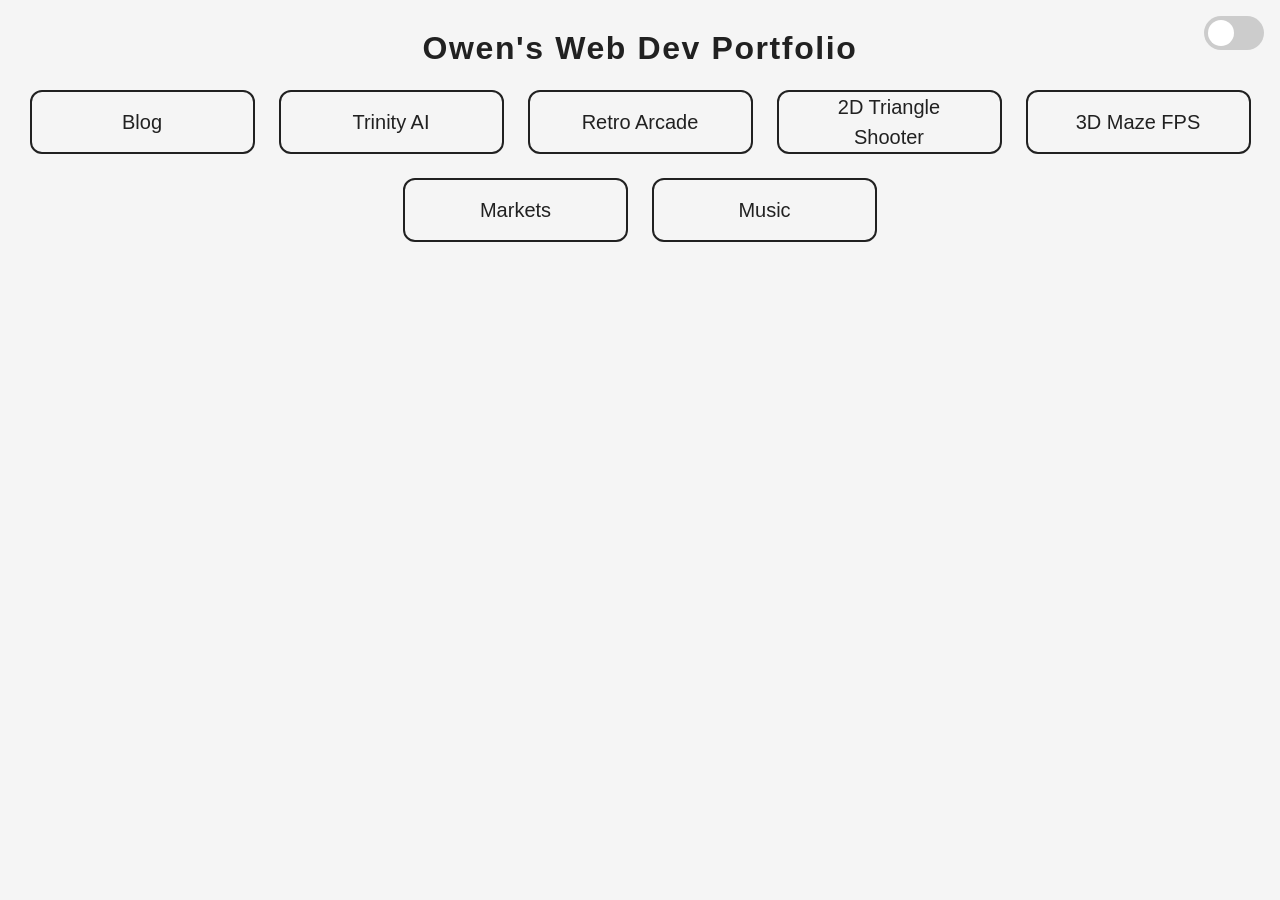
==== index.html @ 6524be87 "Restore all original buttons and add pages to repo" ====
<!DOCTYPE html>
<html lang="en">
<head>
  <meta charset="UTF-8" />
  <meta name="viewport" content="width=device-width, initial-scale=1.0" />
  <title>Owen's Web Dev Portfolio</title>
  <link rel="stylesheet" href="style.css" />
</head>
<body>
  <!-- Dark mode toggle -->
  <label class="switch" aria-label="Toggle dark mode">
    <input type="checkbox" id="dark-mode-toggle" />
    <span class="slider"></span>
  </label>

  <header id="header">
    <h1><span>Owen's Web Dev Portfolio</span></h1>

    <!-- Navigation tabs -->
    <nav aria-label="Main navigation">

      <a href="blog.html">
        <span class="square-tab">
          Blog
          <img class="tiedye-button" src="assets/img/lava_texture.jpeg" alt="" />
        </span>
      </a>

      <!-- Trinity AI: uses tiedye_button animation (same as 2D Triangle Shooter) -->
      <a href="https://dubya.ai" target="_blank" rel="noopener noreferrer">
        <span class="square-tab">
          Trinity AI
          <img class="tiedye-button" src="assets/img/tiedye_button.jpeg" alt="" />
        </span>
      </a>

      <!-- Retro Arcade: uses cyan_mosaic animation (same as 3D Maze FPS) -->
      <a href="https://dubya.ai/vidya" target="_blank" rel="noopener noreferrer">
        <span class="square-tab">
          Retro Arcade
          <img class="tiedye-button" src="assets/img/cyan_mosaic.jpeg" alt="" />
        </span>
      </a>

      <a href="game-2d.html">
        <span class="square-tab">
          2D Triangle Shooter
          <img class="tiedye-button" src="assets/img/tiedye_button.jpeg" alt="" />
        </span>
      </a>

      <a href="game-3d.html">
        <span class="square-tab">
          3D Maze FPS
          <img class="tiedye-button" src="assets/img/cyan_mosaic.jpeg" alt="" />
        </span>
      </a>

      <a href="stocks.html">
        <span class="square-tab">
          Markets
          <img class="tiedye-button" src="assets/img/lava_texture.jpeg" alt="" />
        </span>
      </a>

      <a href="music.html">
        <span class="square-tab">
          Music
          <img class="tiedye-button" src="assets/img/tiedye_button.jpeg" alt="" />
        </span>
      </a>
    </nav>
  </header>

  <script src="darkmode.js"></script>
</body>
</html>
---- style.css ----
/* =========================================================
   Global Reset & Base
   ========================================================= */

*,
*::before,
*::after {
  box-sizing: border-box;
}

html,
body {
  margin: 0;
  padding: 0;
}

body {
  font-family: Arial, sans-serif;
  background-color: #f5f5f5;
  color: #212121;
  line-height: 1.5;
}

/* Keep links clean by default */
a {
  color: inherit;
  text-decoration: none;
}

/* =========================================================
   Layout: Header + Nav
   ========================================================= */

#header {
  display: flex;
  flex-direction: column;
  align-items: center;
  padding: 24px 16px 8px;
  text-align: center;
}

/* Site title */
#header h1 {
  margin: 0 0 12px;
  font-size: 32px;
  letter-spacing: 0.05em;
}

/* Little letter-fade flourish on hover */
#header h1 span {
  display: inline-block;
}

#header h1:hover span {
  animation: fade-out 0.5s forwards;
}

@keyframes fade-out {
  0% { opacity: 1; }
  100% { opacity: 0; }
}

/* Nav bar under the title */
#header nav {
  display: flex;
  flex-wrap: wrap;
  justify-content: center;
  gap: 12px;
}

/* Keep any nav-area links (home buttons on inner pages) nicely spaced */
body > a > .square-tab,
body > a > .tab {
  margin-left: 16px;
  margin-top: 16px;
}

/* =========================================================
   Dark Mode Toggle Switch
   ========================================================= */

.switch {
  position: fixed;
  top: 16px;
  right: 16px;
  display: inline-block;
  width: 60px;
  height: 34px;
  z-index: 1000;
}

/* Hide the default checkbox */
.switch input {
  opacity: 0;
  width: 0;
  height: 0;
}

/* Slider track */
.slider {
  position: absolute;
  cursor: pointer;
  inset: 0;
  background-color: #ccc;
  transition: 0.4s;
  border-radius: 34px;
}

/* Slider thumb */
.slider::before {
  position: absolute;
  content: "";
  height: 26px;
  width: 26px;
  left: 4px;
  bottom: 4px;
  background-color: #fff;
  transition: 0.4s;
  border-radius: 50%;
}

/* Checked state */
input:checked + .slider {
  background-color: #2196f3;
}

input:checked + .slider::before {
  transform: translateX(26px);
}

/* =========================================================
   Nav Tabs (.square-tab and legacy .tab)
   ========================================================= */

/* Legacy tab style (used in a couple of places) */
.tab {
  display: inline-flex;
  align-items: center;
  justify-content: center;
  position: relative;
  padding: 14px 22px;
  margin: 6px;
  background-color: #f5f5f5;
  color: #212121;
  border: 2px solid #212121;
  border-radius: 10px;
  font-size: 18px;
  cursor: pointer;
  transition: transform 0.2s ease, box-shadow 0.2s ease, background-color 0.2s ease, color 0.2s ease;
  overflow: hidden;
}

/* Modern square nav tab (used on index/about/etc.) */
.square-tab {
  display: inline-flex;
  align-items: center;
  justify-content: center;
  position: relative;
  padding: 14px 22px;
  margin: 6px;
  width: 225px;
  height: 64px;
  background-color: #f5f5f5;
  color: #212121;
  border: 2px solid #212121;
  border-radius: 12px;
  font-size: 20px;
  cursor: pointer;
  transition: transform 0.2s ease, box-shadow 0.2s ease, background-color 0.2s ease, color 0.2s ease;
  overflow: hidden;
  text-align: center;
}

/* Tie-dye overlay image inside tabs */
.tab .tiedye-button,
.square-tab .tiedye-button {
  position: absolute;
  inset: 0;
  width: 100%;
  height: 100%;
  object-fit: cover;
  opacity: 0;
  pointer-events: none;
  transition: opacity 0.4s ease;
  z-index: 0;
}

/* Hover behavior: smooth scale + glow + reveal texture */
.tab:hover,
.square-tab:hover {
  transform: scale(1.06);
  box-shadow: 0 8px 18px rgba(0, 0, 0, 0.25);
  background-color: #212121;
  color: #ffffff;
}

.tab:hover .tiedye-button,
.square-tab:hover .tiedye-button {
  opacity: 1;
}

/* Keep text above the overlay */
.tab,
.square-tab {
  position: relative;
  z-index: 1;
}

/* =========================================================
   Bubbles (About page tiles)
   ========================================================= */

.container {
  display: flex;
  flex-direction: column;
  align-items: center;
  padding: 24px 16px 40px;
}

/* Links inside container (bubbles) keep current color */
.container a {
  color: inherit;
  text-decoration: none;
}

.container a:hover {
  text-decoration: none;
}

/* Bubble tiles used on about page */
.bubble {
  position: relative;
  width: 260px;
  height: 260px;
  padding: 18px;
  margin: 18px;
  border: 2px solid #000;
  border-radius: 14px;
  background-color: #f1f1f1;
  overflow: hidden;
  transition: transform 0.2s ease, box-shadow 0.2s ease, background-color 0.2s ease;
}

/* Tie-dye overlay as a div background for bubbles */
.bubble .tiedye-button {
  position: absolute;
  inset: 0;
  background-image: url('assets/img/icosahedronTexture.jpg'); /* adjust path if needed */
  background-size: cover;
  background-position: center;
  opacity: 0;
  pointer-events: none;
  transition: opacity 0.4s ease, transform 0.25s ease;
  z-index: 0;
}

.bubble p {
  margin: 0;
  position: relative;
  z-index: 1;
}

/* Hover: zoom + stronger texture, fade text slightly */
.bubble:hover {
  transform: scale(1.05);
  box-shadow: 0 8px 18px rgba(0, 0, 0, 0.25);
}

.bubble:hover .tiedye-button {
  opacity: 1;
  transform: scale(1.08);
}

/* Optional: let text fade a bit if you like the “reveal” effect */
.bubble:hover p {
  opacity: 0.0;
  transition: opacity 0.25s ease;
}

/* =========================================================
   Article / Post Layout (long-form pages)
   ========================================================= */

.content,
.post {
  position: relative;
  width: min(777px, 100% - 32px);
  padding: 20px;
  margin: 24px auto;
  border: 2px solid rgba(0, 0, 0, 0.2);
  border-radius: 12px;
  background-color: #f1f1f1;
  transition: box-shadow 0.2s ease, transform 0.2s ease, background-color 0.2s ease, border-color 0.2s ease;
}

.content:hover,
.post:hover {
  transform: translateY(-2px);
  box-shadow: 0 10px 24px rgba(0, 0, 0, 0.2);
}

.title {
  font-size: 26px;
  margin: 0 0 8px;
}

.date {
  font-size: 14px;
  opacity: 0.8;
  margin: 0 0 16px;
}

.paragraph {
  font-size: 16px;
  margin: 0 0 16px;
}

/* Little floating tab label if you ever use .tab inside content/post */
.content .tab,
.post .tab {
  position: absolute;
  right: 12px;
  top: 12px;
  padding: 6px 12px;
  border-radius: 999px;
  border: 2px solid white;
  background: rgba(0, 0, 0, 0.3);
  color: #fff;
  font-size: 12px;
}

/* Optional rainbow animation if you want something louder on hover */
@keyframes tab-hover-animation {
  0% {
    background-position: 0% 50%;
  }
  100% {
    background-position: 100% 50%;
  }
}

.content:hover .tab,
.post:hover .tab {
  background-image: linear-gradient(90deg, #6200ee, #00bcd4, #f50057, #ff9800);
  background-size: 300% 300%;
  animation: tab-hover-animation 2s linear infinite;
}

/* =========================================================
   Video Wrapper (Music page)
   ========================================================= */

.video-container {
  display: flex;
  justify-content: center;
  padding: 24px 16px 40px;
}

.video-wrapper {
  position: relative;
  width: min(560px, 100%);
  padding-top: 56.25%; /* 16:9 */
}

.video-wrapper video,
.video-wrapper .video-thumbnail {
  position: absolute;
  inset: 0;
  width: 100%;
  height: 100%;
  object-fit: cover;
}

/* Fade thumbnail out on hover */
.video-wrapper .video-thumbnail {
  transition: opacity 0.5s ease;
}

.video-wrapper:hover .video-thumbnail {
  opacity: 0;
}

/* =========================================================
   Dark Mode
   ========================================================= */

body.dark-mode {
  background-color: #121212;
  color: #f5f5f5;
}

/* Dark header */
body.dark-mode #header h1 {
  color: #f5f5f5;
}

/* Tabs in dark mode */
body.dark-mode .tab,
body.dark-mode .square-tab {
  background-color: #212121;
  border-color: #f5f5f5;
  color: #f5f5f5;
}

body.dark-mode .tab:hover,
body.dark-mode .square-tab:hover {
  background-color: #f5f5f5;
  color: #212121;
}

/* Bubbles in dark mode */
body.dark-mode .bubble {
  background-color: #212121;
  border-color: #f5f5f5;
  color: #f5f5f5;
}

/* Longform content in dark mode */
body.dark-mode .content,
body.dark-mode .post {
  background-color: #333333;
  border-color: #555555;
}

/* Containers in dark mode */
body.dark-mode .container {
  /* keep background as body; no override needed */
}

/* Video page in dark mode: nothing special beyond background/text */
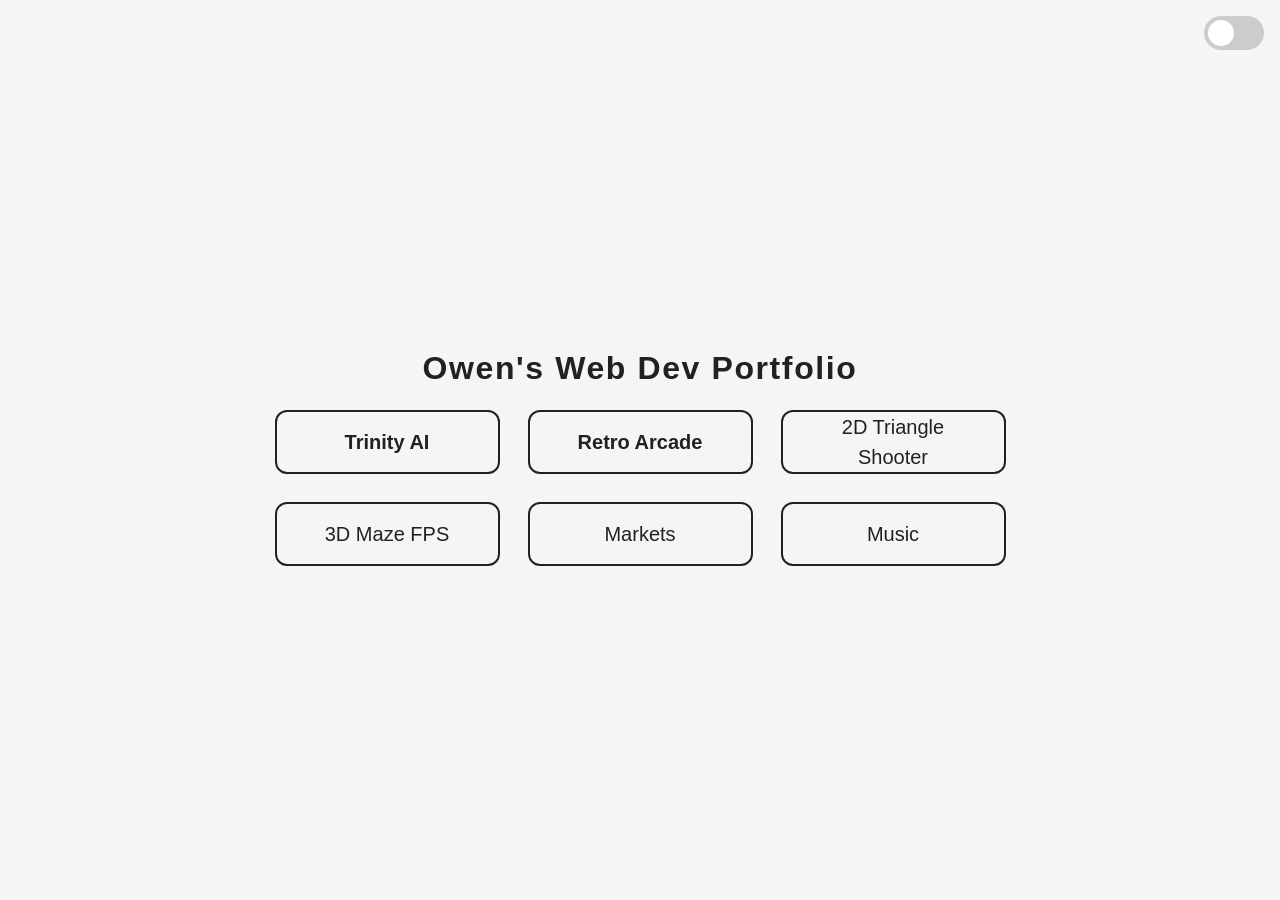
==== commit baa01532: "Comment out Blog button, add featured layout for Trinity AI and Retro Arcade" ====
--- a/index.html
+++ b/index.html
@@ -19,16 +19,18 @@
     <!-- Navigation tabs -->
     <nav aria-label="Main navigation">
 
+      <!-- COMMENTED OUT: Blog button
       <a href="blog.html">
         <span class="square-tab">
           Blog
           <img class="tiedye-button" src="assets/img/lava_texture.jpeg" alt="" />
         </span>
       </a>
+      END COMMENTED OUT -->
 
       <!-- Trinity AI: uses tiedye_button animation (same as 2D Triangle Shooter) -->
       <a href="https://dubya.ai" target="_blank" rel="noopener noreferrer">
-        <span class="square-tab">
+        <span class="square-tab featured-tab">
           Trinity AI
           <img class="tiedye-button" src="assets/img/tiedye_button.jpeg" alt="" />
         </span>
@@ -36,7 +38,7 @@
 
       <!-- Retro Arcade: uses cyan_mosaic animation (same as 3D Maze FPS) -->
       <a href="https://dubya.ai/vidya" target="_blank" rel="noopener noreferrer">
-        <span class="square-tab">
+        <span class="square-tab featured-tab">
           Retro Arcade
           <img class="tiedye-button" src="assets/img/cyan_mosaic.jpeg" alt="" />
         </span>
--- a/style.css
+++ b/style.css
@@ -35,6 +35,8 @@
   display: flex;
   flex-direction: column;
   align-items: center;
+  justify-content: center;
+  min-height: 100vh;
   padding: 24px 16px 8px;
   text-align: center;
 }
@@ -65,7 +67,18 @@
   display: flex;
   flex-wrap: wrap;
   justify-content: center;
-  gap: 12px;
+  gap: 16px;
+  max-width: 800px;
+}
+
+/* Featured project tabs (Trinity AI, Retro Arcade) */
+.featured-tab {
+  width: 320px;
+  height: 180px;
+  font-size: 26px;
+  font-weight: 600;
+  border-radius: 16px;
+  border-width: 3px;
 }
 
 /* Keep any nav-area links (home buttons on inner pages) nicely spaced */
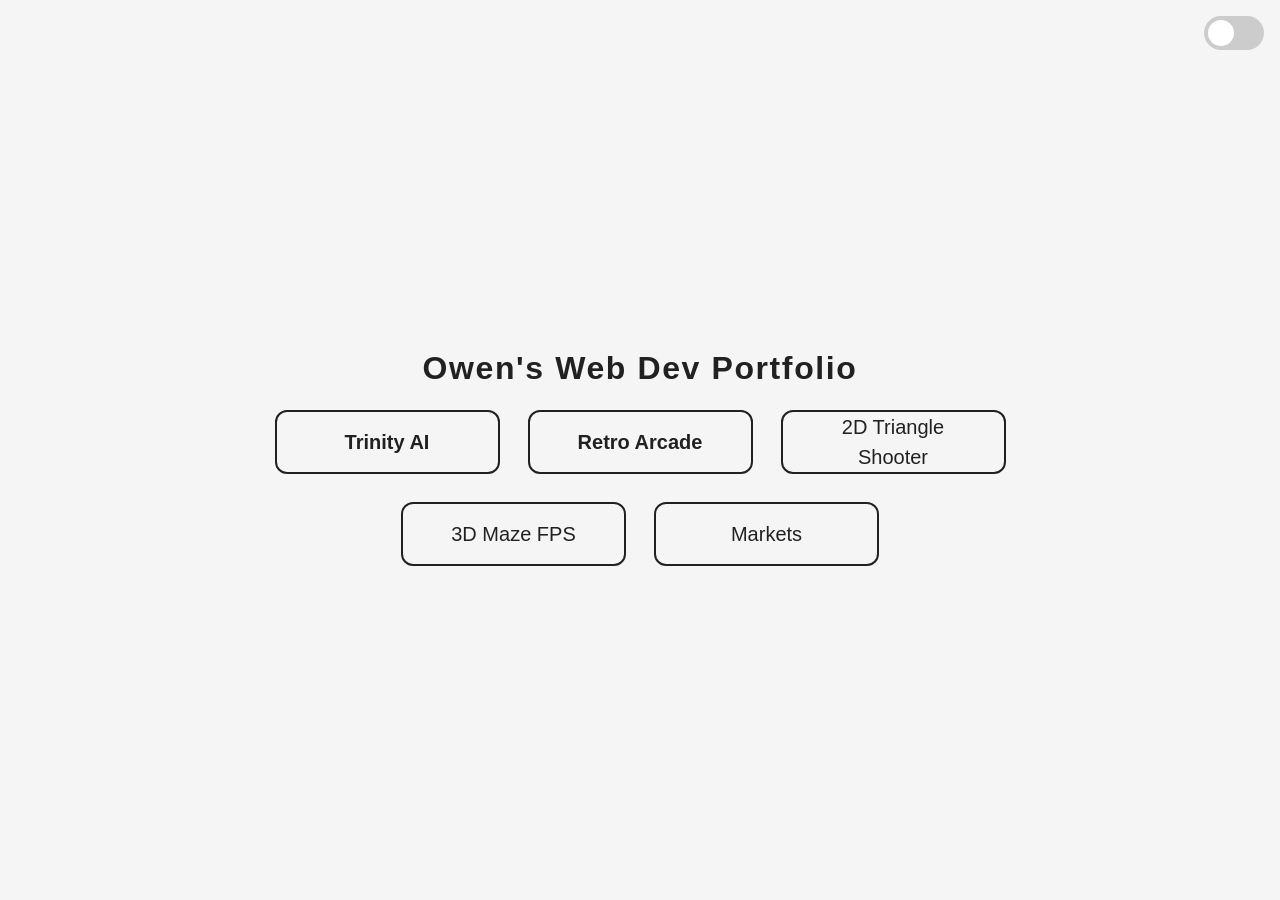
==== commit 7874a36e: "Remove Music button and gitignore music.html" ====
--- a/index.html
+++ b/index.html
@@ -64,13 +64,6 @@
           <img class="tiedye-button" src="assets/img/lava_texture.jpeg" alt="" />
         </span>
       </a>
-
-      <a href="music.html">
-        <span class="square-tab">
-          Music
-          <img class="tiedye-button" src="assets/img/tiedye_button.jpeg" alt="" />
-        </span>
-      </a>
     </nav>
   </header>
 
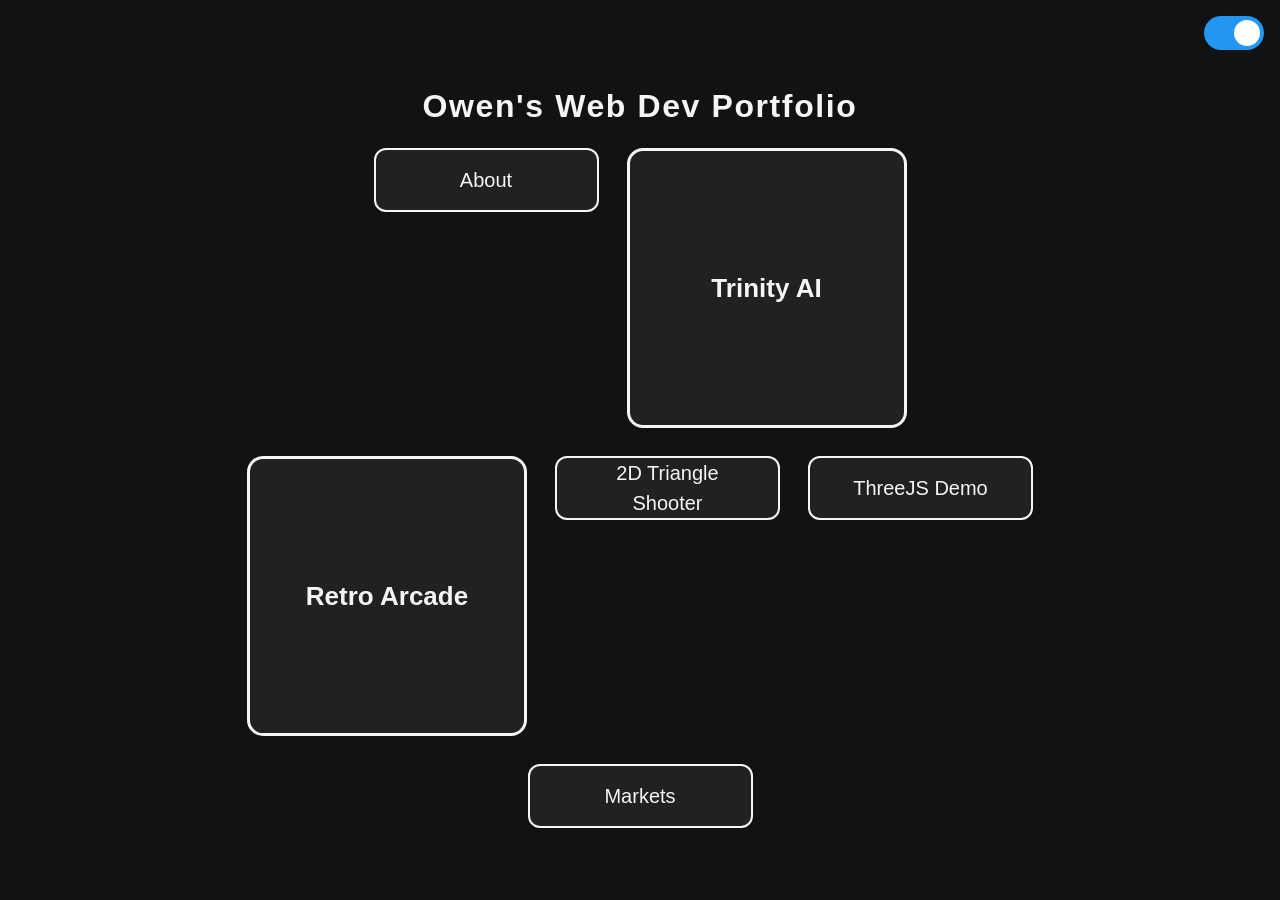
==== commit 4d8f2309: "Add About page with project descriptions, rename 3D Maze FPS to ThreeJS Demo - Un-comment Blog butto" ====
--- a/index.html
+++ b/index.html
@@ -19,14 +19,12 @@
     <!-- Navigation tabs -->
     <nav aria-label="Main navigation">
 
-      <!-- COMMENTED OUT: Blog button
-      <a href="blog.html">
+      <a href="about.html">
         <span class="square-tab">
-          Blog
+          About
           <img class="tiedye-button" src="assets/img/lava_texture.jpeg" alt="" />
         </span>
       </a>
-      END COMMENTED OUT -->
 
       <!-- Trinity AI: uses tiedye_button animation (same as 2D Triangle Shooter) -->
       <a href="https://dubya.ai" target="_blank" rel="noopener noreferrer">
@@ -53,7 +51,7 @@
 
       <a href="game-3d.html">
         <span class="square-tab">
-          3D Maze FPS
+          ThreeJS Demo
           <img class="tiedye-button" src="assets/img/cyan_mosaic.jpeg" alt="" />
         </span>
       </a>
--- a/style.css
+++ b/style.css
@@ -72,9 +72,9 @@
 }
 
 /* Featured project tabs (Trinity AI, Retro Arcade) */
-.featured-tab {
-  width: 320px;
-  height: 180px;
+.square-tab.featured-tab {
+  width: 280px;
+  height: 280px;
   font-size: 26px;
   font-weight: 600;
   border-radius: 16px;
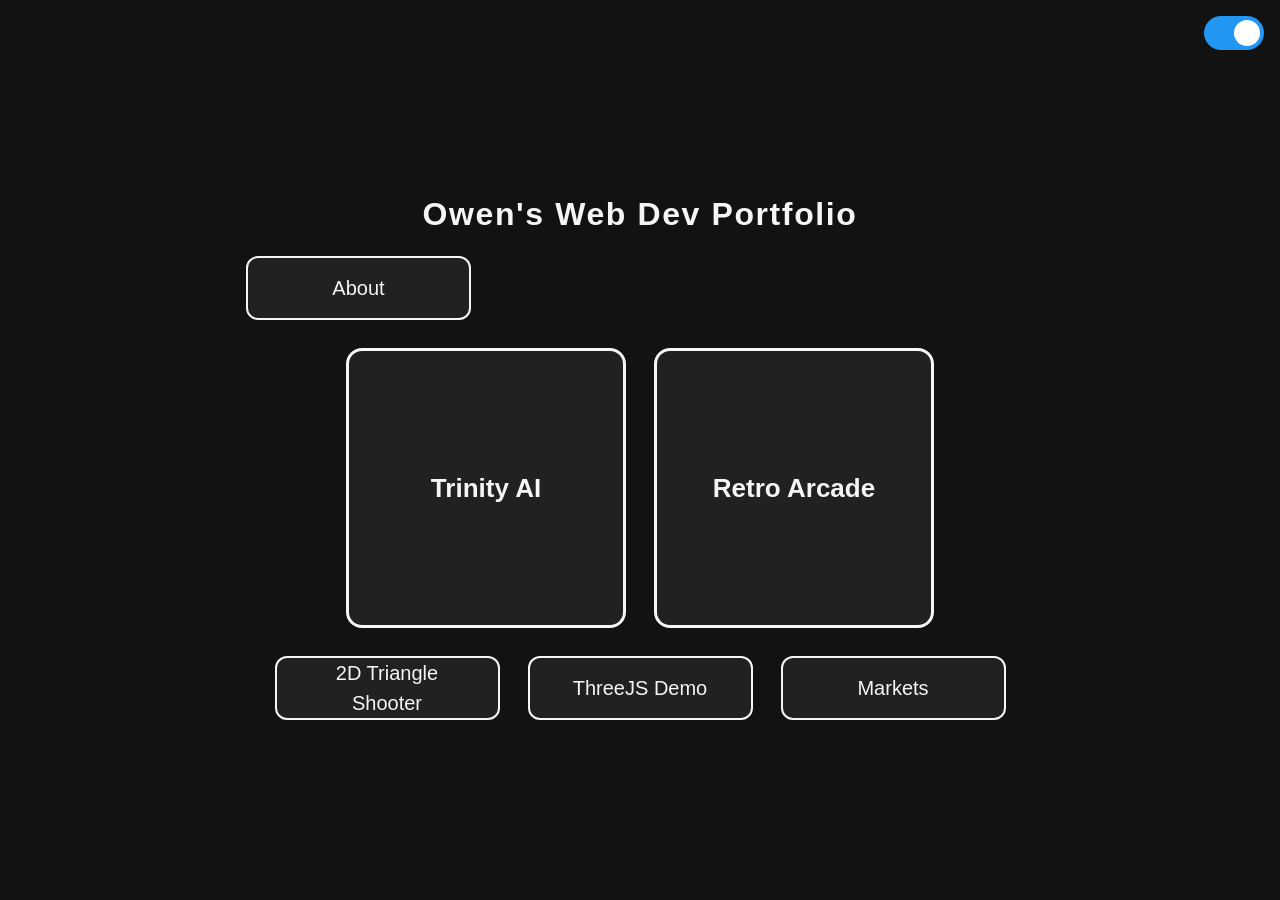
==== commit 3a0366d2: "Fix nav layout: group buttons into aligned rows - About button aligned to top-left - Trinity AI + Re" ====
--- a/index.html
+++ b/index.html
@@ -19,49 +19,57 @@
     <!-- Navigation tabs -->
     <nav aria-label="Main navigation">
 
-      <a href="about.html">
-        <span class="square-tab">
-          About
-          <img class="tiedye-button" src="assets/img/lava_texture.jpeg" alt="" />
-        </span>
-      </a>
+      <!-- Row 1: About (left-aligned) -->
+      <div class="nav-row nav-row-left">
+        <a href="about.html">
+          <span class="square-tab">
+            About
+            <img class="tiedye-button" src="assets/img/lava_texture.jpeg" alt="" />
+          </span>
+        </a>
+      </div>
 
-      <!-- Trinity AI: uses tiedye_button animation (same as 2D Triangle Shooter) -->
-      <a href="https://dubya.ai" target="_blank" rel="noopener noreferrer">
-        <span class="square-tab featured-tab">
-          Trinity AI
-          <img class="tiedye-button" src="assets/img/tiedye_button.jpeg" alt="" />
-        </span>
-      </a>
+      <!-- Row 2: Featured projects (centered) -->
+      <div class="nav-row">
+        <a href="https://dubya.ai" target="_blank" rel="noopener noreferrer">
+          <span class="square-tab featured-tab">
+            Trinity AI
+            <img class="tiedye-button" src="assets/img/tiedye_button.jpeg" alt="" />
+          </span>
+        </a>
 
-      <!-- Retro Arcade: uses cyan_mosaic animation (same as 3D Maze FPS) -->
-      <a href="https://dubya.ai/vidya" target="_blank" rel="noopener noreferrer">
-        <span class="square-tab featured-tab">
-          Retro Arcade
-          <img class="tiedye-button" src="assets/img/cyan_mosaic.jpeg" alt="" />
-        </span>
-      </a>
+        <a href="https://dubya.ai/vidya" target="_blank" rel="noopener noreferrer">
+          <span class="square-tab featured-tab">
+            Retro Arcade
+            <img class="tiedye-button" src="assets/img/cyan_mosaic.jpeg" alt="" />
+          </span>
+        </a>
+      </div>
 
-      <a href="game-2d.html">
-        <span class="square-tab">
-          2D Triangle Shooter
-          <img class="tiedye-button" src="assets/img/tiedye_button.jpeg" alt="" />
-        </span>
-      </a>
+      <!-- Row 3: Smaller projects (centered) -->
+      <div class="nav-row">
+        <a href="game-2d.html">
+          <span class="square-tab">
+            2D Triangle Shooter
+            <img class="tiedye-button" src="assets/img/tiedye_button.jpeg" alt="" />
+          </span>
+        </a>
 
-      <a href="game-3d.html">
-        <span class="square-tab">
-          ThreeJS Demo
-          <img class="tiedye-button" src="assets/img/cyan_mosaic.jpeg" alt="" />
-        </span>
-      </a>
+        <a href="game-3d.html">
+          <span class="square-tab">
+            ThreeJS Demo
+            <img class="tiedye-button" src="assets/img/cyan_mosaic.jpeg" alt="" />
+          </span>
+        </a>
 
-      <a href="stocks.html">
-        <span class="square-tab">
-          Markets
-          <img class="tiedye-button" src="assets/img/lava_texture.jpeg" alt="" />
-        </span>
-      </a>
+        <a href="stocks.html">
+          <span class="square-tab">
+            Markets
+            <img class="tiedye-button" src="assets/img/lava_texture.jpeg" alt="" />
+          </span>
+        </a>
+      </div>
+
     </nav>
   </header>
 
--- a/style.css
+++ b/style.css
@@ -65,10 +65,23 @@
 /* Nav bar under the title */
 #header nav {
   display: flex;
+  flex-direction: column;
+  align-items: center;
+  gap: 16px;
+  max-width: 800px;
+  width: 100%;
+}
+
+/* Nav rows */
+.nav-row {
+  display: flex;
   flex-wrap: wrap;
   justify-content: center;
   gap: 16px;
-  max-width: 800px;
+}
+
+.nav-row-left {
+  align-self: flex-start;
 }
 
 /* Featured project tabs (Trinity AI, Retro Arcade) */
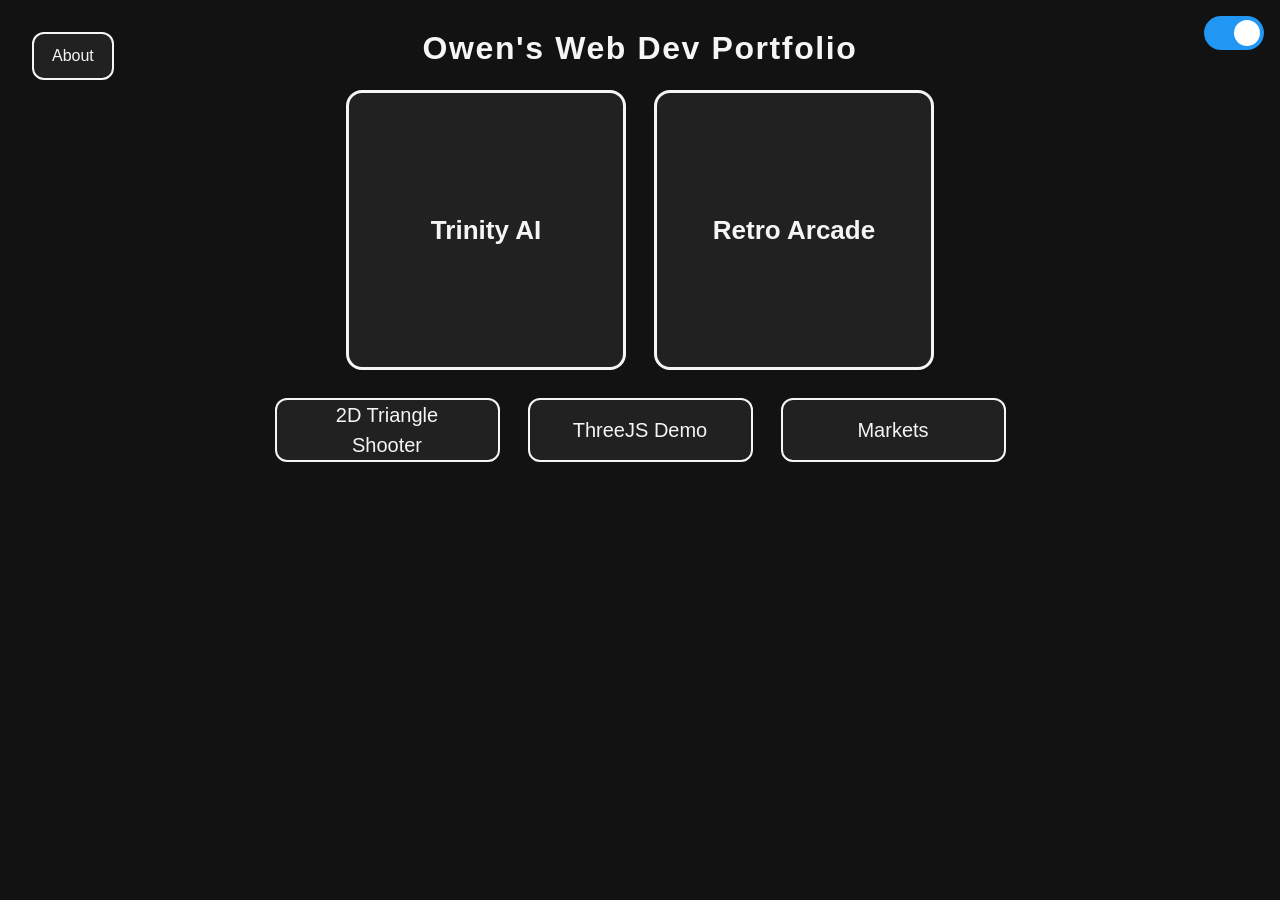
==== commit f3f12c09: "Move title to top of screen, pin About button to top-left corner" ====
--- a/index.html
+++ b/index.html
@@ -13,23 +13,21 @@
     <span class="slider"></span>
   </label>
 
+  <!-- About button: top-left corner -->
+  <a href="about.html" class="about-corner">
+    <span class="square-tab">
+      About
+      <img class="tiedye-button" src="assets/img/lava_texture.jpeg" alt="" />
+    </span>
+  </a>
+
   <header id="header">
     <h1><span>Owen's Web Dev Portfolio</span></h1>
 
     <!-- Navigation tabs -->
     <nav aria-label="Main navigation">
 
-      <!-- Row 1: About (left-aligned) -->
-      <div class="nav-row nav-row-left">
-        <a href="about.html">
-          <span class="square-tab">
-            About
-            <img class="tiedye-button" src="assets/img/lava_texture.jpeg" alt="" />
-          </span>
-        </a>
-      </div>
-
-      <!-- Row 2: Featured projects (centered) -->
+      <!-- Row 1: Featured projects (centered) -->
       <div class="nav-row">
         <a href="https://dubya.ai" target="_blank" rel="noopener noreferrer">
           <span class="square-tab featured-tab">
--- a/style.css
+++ b/style.css
@@ -35,10 +35,25 @@
   display: flex;
   flex-direction: column;
   align-items: center;
-  justify-content: center;
+  justify-content: flex-start;
   min-height: 100vh;
   padding: 24px 16px 8px;
   text-align: center;
+}
+
+/* About button pinned to top-left */
+.about-corner {
+  position: fixed;
+  top: 16px;
+  left: 16px;
+  z-index: 1000;
+}
+
+.about-corner .square-tab {
+  width: auto;
+  height: auto;
+  padding: 10px 18px;
+  font-size: 16px;
 }
 
 /* Site title */
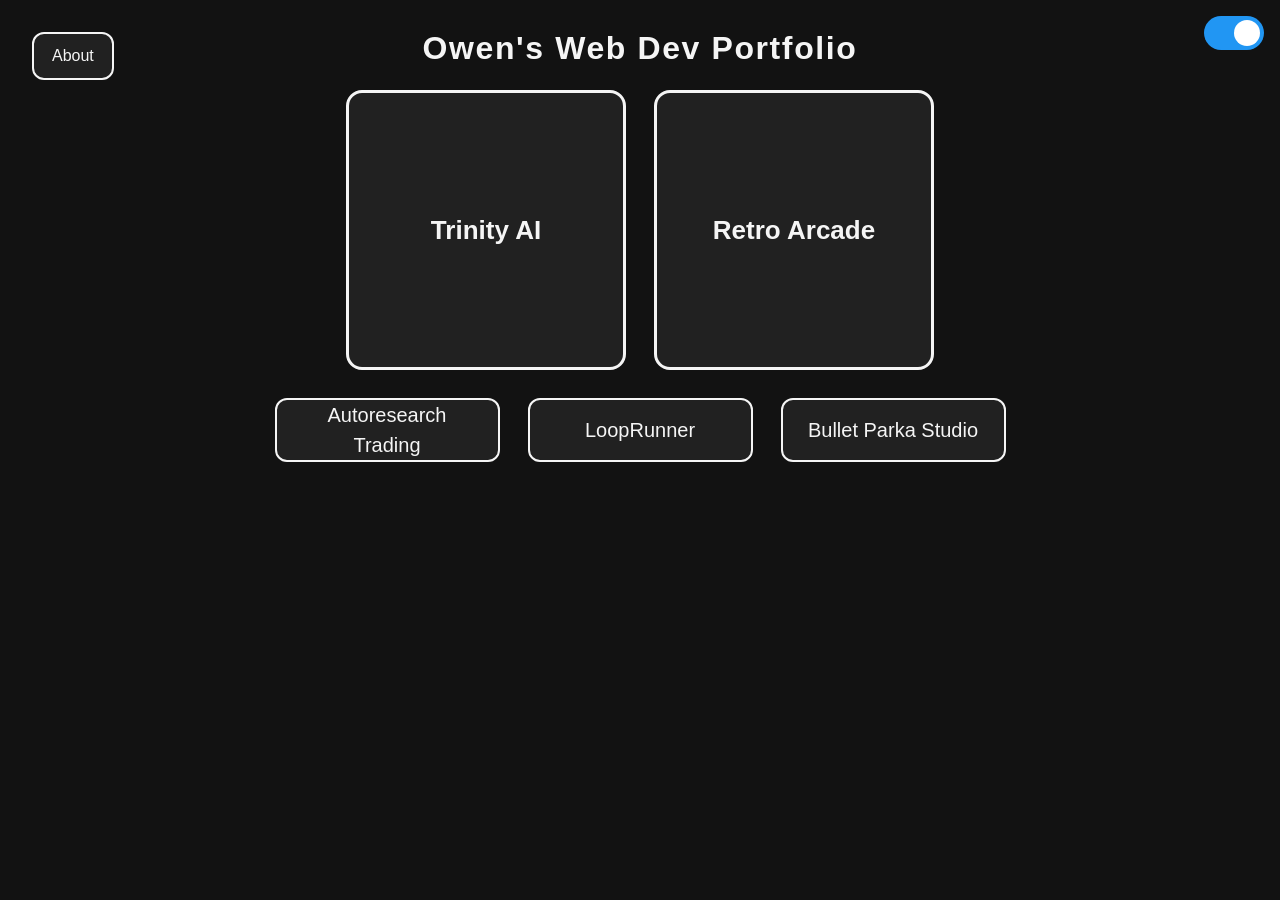
==== commit b7754a6e: "Update portfolio project links" ====
--- a/index.html
+++ b/index.html
@@ -46,23 +46,23 @@
 
       <!-- Row 3: Smaller projects (centered) -->
       <div class="nav-row">
-        <a href="game-2d.html">
+        <a href="https://github.com/owenheidenreich/autoresearch-trading" target="_blank" rel="noopener noreferrer">
           <span class="square-tab">
-            2D Triangle Shooter
+            Autoresearch Trading
             <img class="tiedye-button" src="assets/img/tiedye_button.jpeg" alt="" />
           </span>
         </a>
 
-        <a href="game-3d.html">
+        <a href="https://github.com/owenheidenreich/looprunner" target="_blank" rel="noopener noreferrer">
           <span class="square-tab">
-            ThreeJS Demo
+            LoopRunner
             <img class="tiedye-button" src="assets/img/cyan_mosaic.jpeg" alt="" />
           </span>
         </a>
 
-        <a href="stocks.html">
+        <a href="https://github.com/owenheidenreich/sea-urchin-parka" target="_blank" rel="noopener noreferrer">
           <span class="square-tab">
-            Markets
+            Bullet Parka Studio
             <img class="tiedye-button" src="assets/img/lava_texture.jpeg" alt="" />
           </span>
         </a>
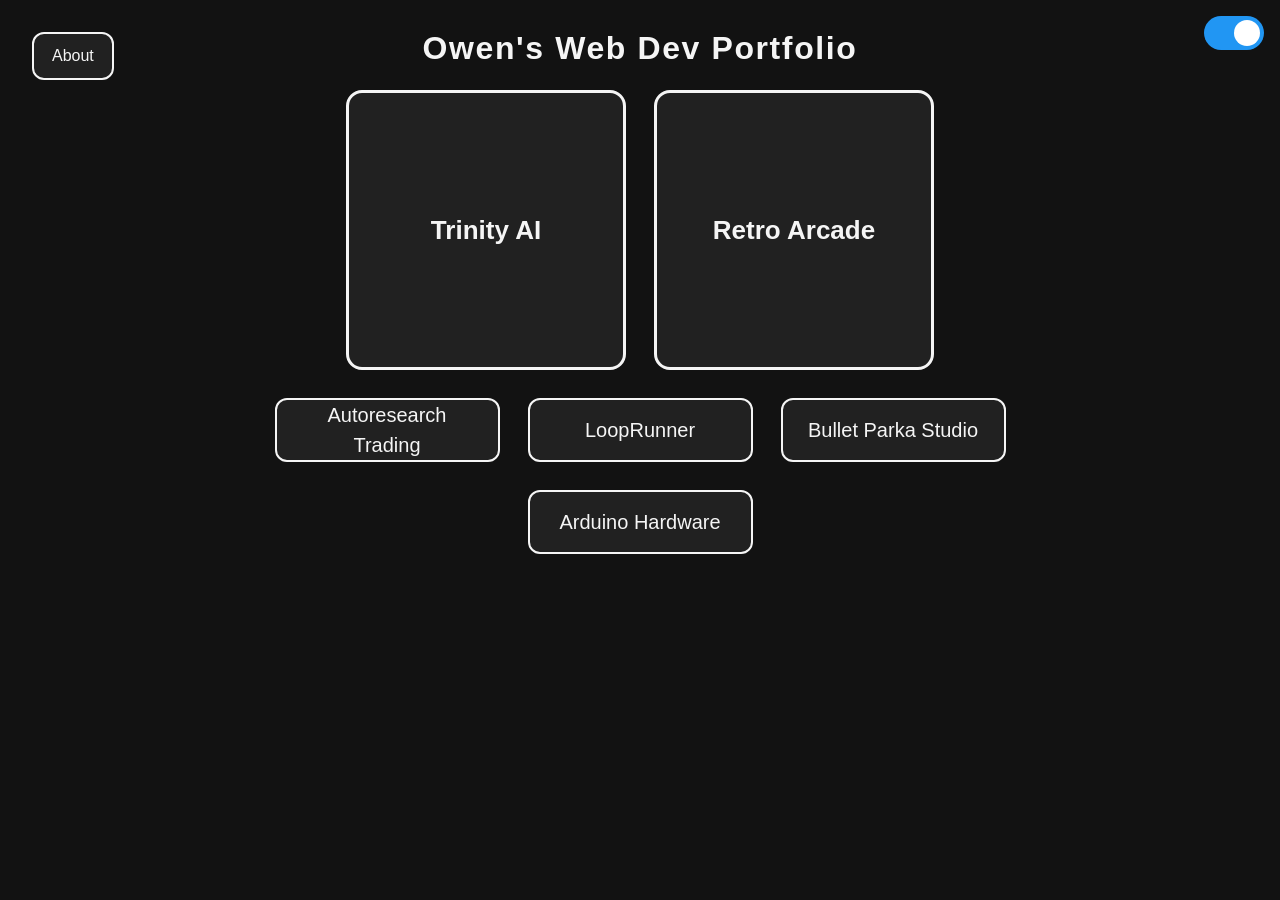
==== commit 85c40de9: "Add Arduino hardware portfolio link" ====
--- a/index.html
+++ b/index.html
@@ -66,6 +66,13 @@
             <img class="tiedye-button" src="assets/img/lava_texture.jpeg" alt="" />
           </span>
         </a>
+
+        <a href="https://github.com/owenheidenreich/arduino-starter-kit-challenge" target="_blank" rel="noopener noreferrer">
+          <span class="square-tab">
+            Arduino Hardware
+            <img class="tiedye-button" src="assets/img/tiedye_button.jpeg" alt="" />
+          </span>
+        </a>
       </div>
 
     </nav>
